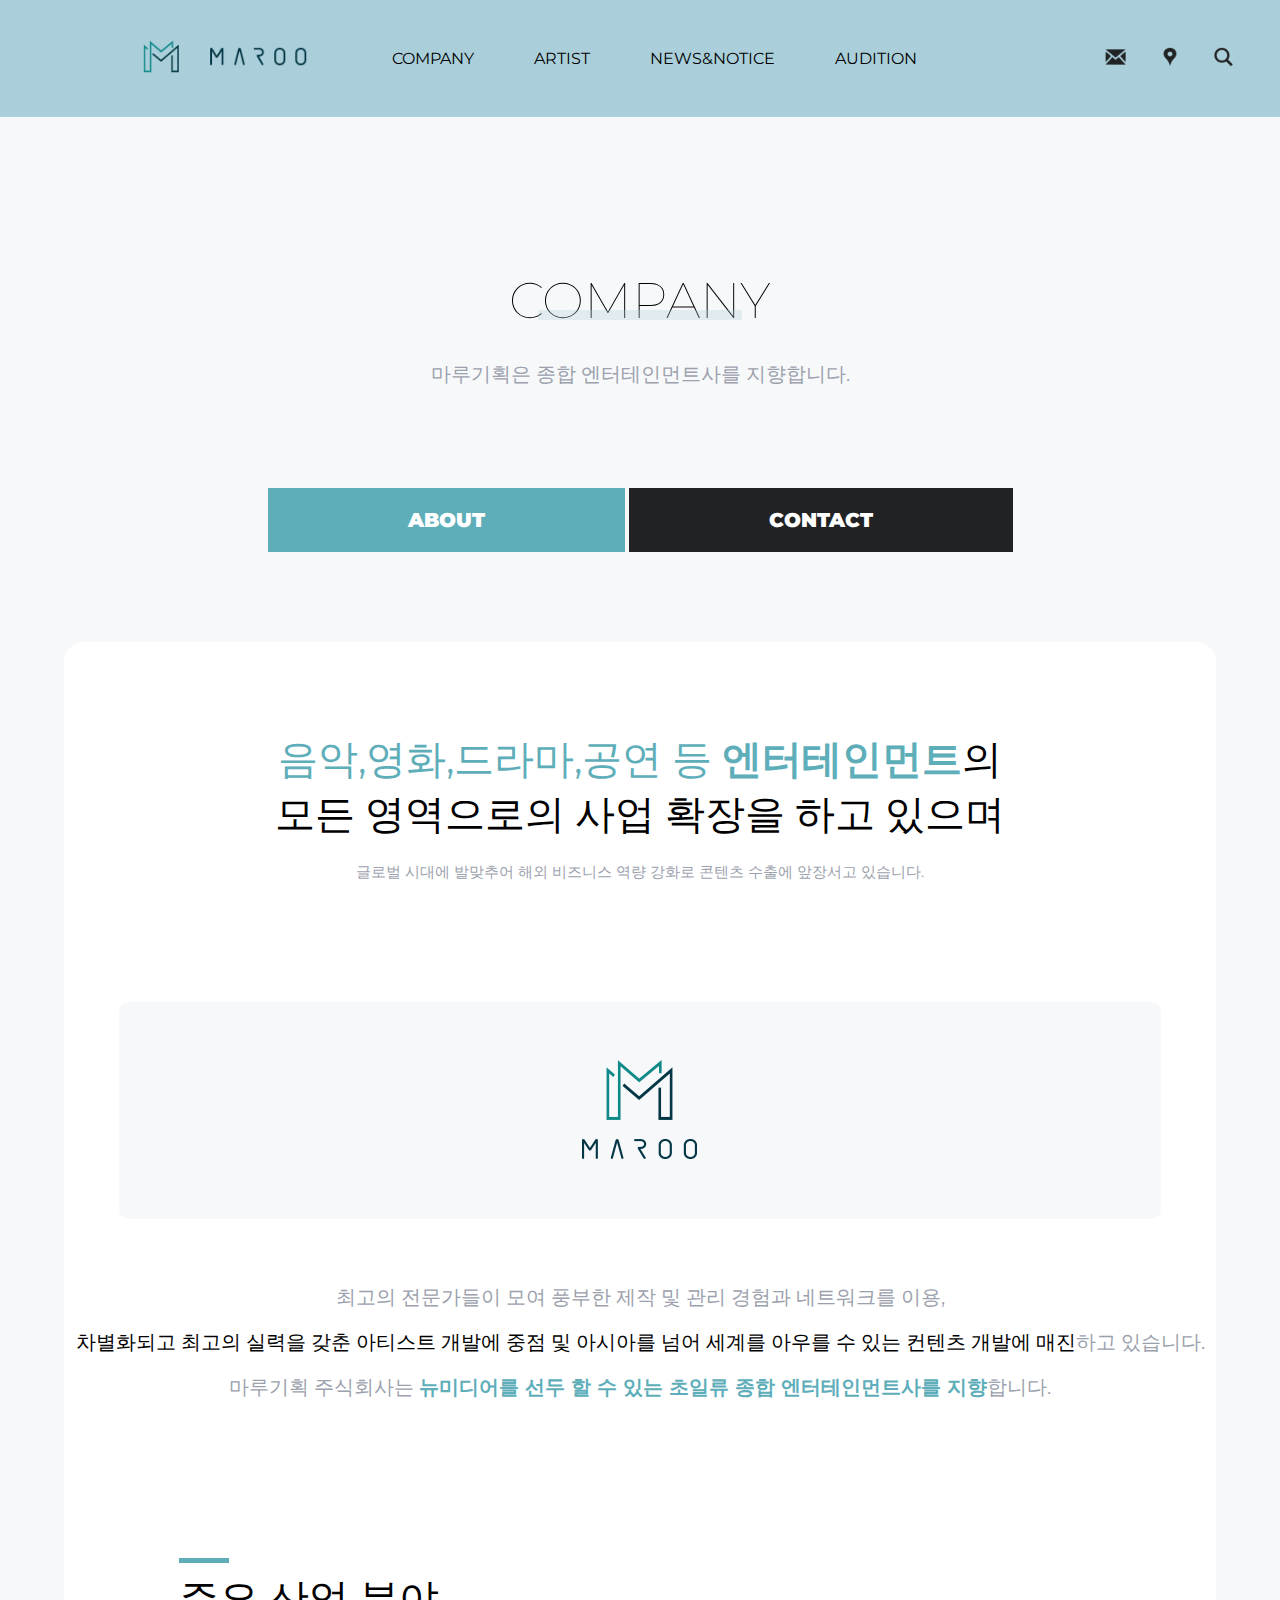
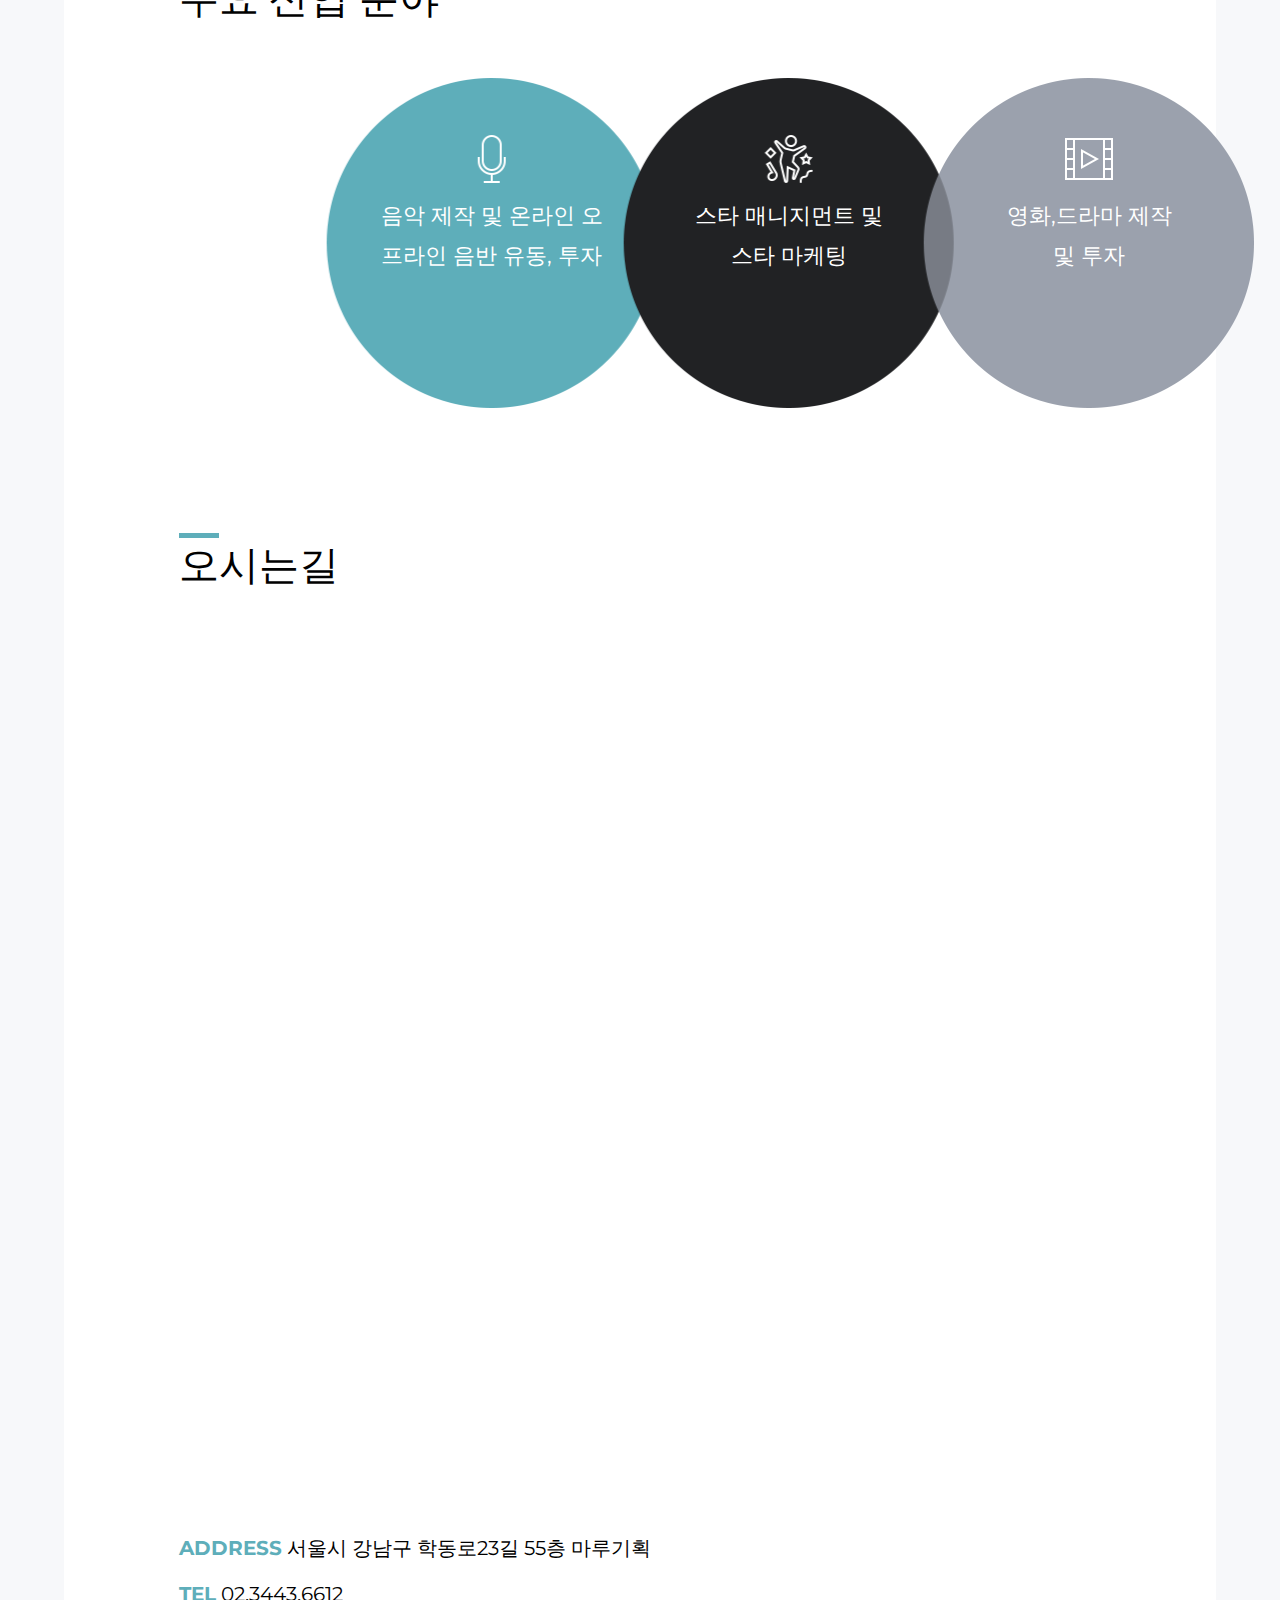
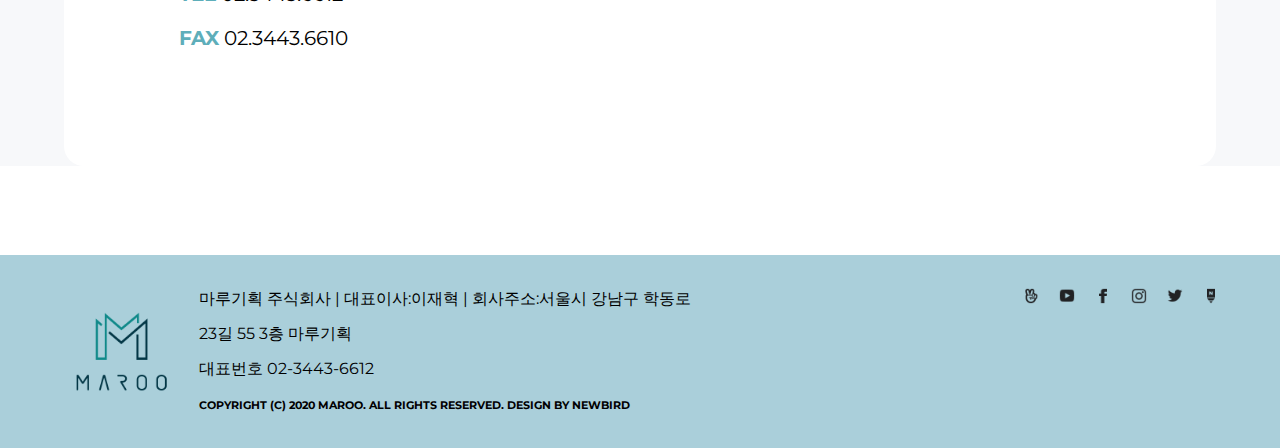
==== board.html @ 7ae2873c "08-17" ====
<!DOCTYPE html>
<html lang="en">
<head>
    <meta charset="UTF-8">
    <meta http-equiv="X-UA-Compatible" content="IE=edge">
    <meta name="viewport" content="width=device-width, initial-scale=1.0">
    <title>마루기획사</title>
    <link href="./maru.css" rel="stylesheet">
    <link href="./slick-default/slick.css" rel="stylesheet">
    <link href="https://fonts.googleapis.com/css2?family=Montserrat:wght@400;500;700;900&display=swap" rel="stylesheet">

    <script src="https://code.jquery.com/jquery-2.2.0.min.js" type="text/javascript"></script>
    <script src="./js/slick.min.js"></script>
    <script src="./common.js"></script>
</head>
<body>

     <!-- 마루기획 상단바 시작-->
     <header>
        <div class="head">
            <a href="index.html"><img src="./photo/h_logo.png"></a>
        </div>

        <div class="menu">
            <ul>
                <li>
                    <a href="board.html">COMPANY</a>
                </li>

                <li>
                    <a href="#">ARTIST</a>
                </li>

                <li><a href="#">NEWS&NOTICE</a></li>

                <li><a href="#">AUDITION</a></li>
            </ul>
        </div>

        <div class="menu-b">
            <ul>
                <li> <a href="#"><img src="./photo/email_icon.png"></a></li>
                <li> <a href="#"><img src="./photo/location_icon.png"></a></li>
                <li> <a href="#"><img src="./photo/magnifying_icon.png"></a></li>
            </ul>
        </div>

    </header>


    <main>
    <div class="secondpage">
        <div class="company">
            <h2>COMPANY</h2>
            <p>마루기획은 종합 엔터테인먼트사를 지향합니다.</p>
            <button class="active" href="#">ABOUT</button>
            <button  href="#">CONTACT</button>
        </div>
        


        <div class=secondpage-2>    
        <!-- * 버튼 누르면 ABOUT 혹은 CONTACT에 관한 페이지 나오기 -->
            <div class="about">
                <!-- about -->
                <div class="company2">
                    <p class="blue">음악,영화,드라마,공연 등 <b>엔터테인먼트</b><span>의</span></p>
                    <p>모든 영역으로의 사업 확장을 하고 있으며</p>
                    <p class="grey">글로벌 시대에 발맞추어 해외 비즈니스 역량 강화로 콘텐츠 수출에 앞장서고 있습니다.</p>
                </div>

                <div class="company3">
                    <img src="./photo/f_logo.png">
                    <p class="wide_lh">
                        최고의 전문가들이 모여 풍부한 제작 및 관리 경험과 네트워크를 이용,<br>
                        <span class="color_black">차별화되고 최고의 실력을 갖춘 아티스트 개발에 중점 및 아시아를 넘어 세계를 아우를 수 있는 컨텐츠 개발에 매진</span>하고 있습니다. <br>
                        마루기획 주식회사는 <b class="color_mint">뉴미디어를 선두 할 수 있는 초일류 종합 엔터테인먼트사를 지향</b>합니다.
                    </p>
                    <!-- <p>최고의 전문가들이 모여 풍부한 제작 및 관리 경험과 네트워크를 이용,</p>
                    <p class="write">차별화되고 최고의 실력을 갖춘 아티스트 개발에 중점 및 아시아를 넘어 세계를 아우를 수 있는 컨텐츠 개발에 매진</p><p>하고있습니다.</p>
                    <p>마루기획 주식회사는</p><span>뉴미디어를 선두 할 수 있는 초일류 종합 엔터테인먼트사를 지향</span><p>합니다.</p> -->
                </div>

                <div class="company4">
                    <h2>주요 산업 분야</h2>  
                    
                    <!-- <img src="./photo/about_icon_bg01.png">
                    <img src="./photo/about_icon_bg02.png">
                    <img src="./photo/about_icon_bg03.png"> -->

                </div>

                <div class="company4-1">
                    <div class="a">
                        <img src="photo/about_icon01.png">
                        <p>음악 제작 및 온라인 오프라인 음반 유동, 투자</p>
                    </div>
                    <div class="b">
                        <img src="photo/about_icon02.png">
                        <p>스타 매니지먼트 및 스타 마케팅</p>
                    </div>
                    <div class="c">
                        <img src="photo/about_icon03.png">
                        <p>영화,드라마 제작 및 투자</p>
                    </div>
                </div>
            </div>



            
            <!-- contact -->
            <div class="about">    
             

            <div class="contact">
                <h2>
                    오시는길
                </h2>
                
                <div class="map">
                        <iframe src="https://www.google.com/maps/embed?pb=!1m18!1m12!1m3!1d3164.632354539064!2d127.02406195131768!3d37.51658837970815!2m3!1f0!2f0!3f0!3m2!1i1024!2i768!4f13.1!3m3!1m2!1s0x357ca40bd2090089%3A0xccd003a9afa99808!2z66eI66Oo6riw7ZqNKOyjvCk!5e0!3m2!1sko!2skr!4v1629159572804!5m2!1sko!2skr" width="1200" height="900" style="border:0;" allowfullscreen="" loading="lazy"></iframe>
                        </div>

                <P>
                    <b>ADDRESS</b>
                    <span>서울시 강남구 학동로23길 55층 마루기획</span>
                </P>

                <P>
                    <b>TEL</b>
                    <span>02.3443.6612</span>
                </P>

                <P>
                    <b>FAX</b>
                    <span>02.3443.6610</span>
                </P>


            </div>
        </div>

        </div>
    </div>

    </main>




    <script>
        const elBtn = document.querySelectorAll('.company button');
        const elCon = document.querySelectorAll('.secondpage-2 > .about')
        let num=0;

        for(let i=0;i<elBtn.length;i++){
            elBtn[i].addEventListener('click',function(){
                for(let j=0;j<2;j++){
                    elBtn[j].classList.remove('active');
                    elCon[j].classList.remove('.contact');
                }
                elBtn[i].classList.add('active');
                elCon[i].classList.add('.contact');
            });
        }
        

    </script>


    


    


       <!-- 마루기획 하단시작 -->
    <footer>
        <fieldset>
            <div class="bottom-logo"><img src="./photo/f_logo.png"></div>

            <ul>
                <li><div class="middle-top">마루기획 주식회사 | 대표이사:이재혁 | 회사주소:서울시 강남구 학동로 23길 55 3층 마루기획</div></li>
                <li><div class="middle-middle">대표번호 02-3443-6612</div></li>

                <li><div class="middle-bottom"><b>COPYRIGHT (C) 2020 MAROO. ALL RIGHTS RESERVED. DESIGN BY NEWBIRD</b></div></li>
            </ul>

            <div class="bottom-right">
                <ul>
                    <li><a href="#"><img src="photo/sns_naverpost.png"></a></li>
                    <li><a href="#"><img src="photo/sns_twitter.png"></a></li>
                    <li><a href="#"><img src="photo/sns_insta.png"></a></li>
                    <li><a href="#"><img src="photo/sns_facebook.png"></a></li>
                    <li><a href="#"><img src="photo/sns_youtube.png"></a></li>
                    <li><a href="#"><img src="photo/sns_vlive.png"></a></li>
                </ul>
            </div>
        
        </fieldset>    
    </footer>
    <!-- 마루기획 하단끝 -->
    
</body>
</html>
---- maru.css ----
* {
  margin: 0;
  padding: 0;
  -webkit-box-sizing: border-box;
          box-sizing: border-box;
  font-family: 'Montserrat', sans-serif;
}

header {
  display: -webkit-box;
  display: -ms-flexbox;
  display: flex;
  -webkit-box-pack: justify;
      -ms-flex-pack: justify;
          justify-content: space-between;
  -webkit-box-align: center;
      -ms-flex-align: center;
          align-items: center;
  margin: 0 auto;
  width: 100%;
  height: 13vh;
  background: #aacfda;
  z-index: 990;
  left: 0%;
  top: 0;
  position: fixed;
}

.head {
  z-index: 1000;
  background: transparent;
  -webkit-transition: 0.3s;
  transition: 0.3s;
  margin-left: 2%;
}

.head a img {
  height: 35px;
  padding: 0;
  margin: 0 70%;
}

.menu ul li {
  list-style-type: none;
  -ms-flex-negative: 0;
      flex-shrink: 0;
  display: -webkit-box;
  display: -ms-flexbox;
  display: flex;
  margin: 30px;
  word-spacing: 120px;
  -webkit-box-pack: center;
      -ms-flex-pack: center;
          justify-content: center;
  float: left;
  position: relative;
}

.menu ul li a {
  text-decoration: none;
  color: black;
}

.menu ul li a::after {
  content: "";
  display: block;
  width: 0%;
  height: 6px;
  background: rgba(94, 174, 186, 0.5);
  position: absolute;
  bottom: 0px;
  left: 0px;
  -webkit-transition: 0.5s;
  transition: 0.5s;
  z-index: 0;
}

.menu ul li a:hover::after {
  width: 100%;
}

.menu-b ul li {
  list-style-type: none;
  padding: 15px;
  float: left;
}

.menu-b ul li img {
  height: 20px;
  margin: 0 -120%;
}

.main .main-title {
  text-align: center;
}

.main .main-title p {
  margin: 0 0 5px;
  font-size: 16px;
  margin-bottom: 5px;
}

.main .main-title b, .main .main-title span {
  font-size: 30px;
}

.main .slider {
  display: -webkit-box;
  display: -ms-flexbox;
  display: flex;
  position: relative;
}

.main .slider div {
  height: 100%;
  margin: 0 auto;
  position: relative;
}

.main .slider div img {
  height: 100%;
}

.s_btn_prev {
  position: absolute;
  font-size: 26px;
}

.s_btn_prev img {
  cursor: pointer;
}

.s_btn_next {
  position: absolute;
}

.s_btn_next img {
  cursor: pointer;
}

.main2 {
  padding: 110px 0 110px;
  text-align: center;
  background: url(./photo/main_bg.png) no-repeat left top;
  background-size: cover;
}

.main2 .blue {
  color: #5eaeba;
  font-size: 40px;
  -webkit-animation: fade 0.5s both;
          animation: fade 0.5s both;
}

.main2 .blue b {
  -webkit-animation: fade 0.5s both;
          animation: fade 0.5s both;
}

.main2 .blue span {
  color: black;
  -webkit-animation: fade 0.5s both;
          animation: fade 0.5s both;
}

.main2 p {
  font-size: 40px;
  -webkit-animation: fade 1s 0.5s both;
          animation: fade 1s 0.5s both;
}

.main2 .grey {
  font-size: 15px;
  color: #9ba1ad;
  margin: 20px 0 30px;
  -webkit-animation: fade 1.5 1s both;
          animation: fade 1.5 1s both;
}

.main2 button {
  background: black;
  color: white;
  padding: 10px 20px;
  cursor: pointer;
  opacity: 0;
  -webkit-animation: fade 1.8s 1.5s both;
          animation: fade 1.8s 1.5s both;
}

@-webkit-keyframes fade {
  0% {
    opacity: 0;
    -webkit-transform: translateY(50px);
            transform: translateY(50px);
  }
  100% {
    opacity: 1;
    -webkit-transform: translateY(0);
            transform: translateY(0);
  }
}

@keyframes fade {
  0% {
    opacity: 0;
    -webkit-transform: translateY(50px);
            transform: translateY(50px);
  }
  100% {
    opacity: 1;
    -webkit-transform: translateY(0);
            transform: translateY(0);
  }
}

.main3 {
  display: -webkit-box;
  display: -ms-flexbox;
  display: flex;
}

.main3 .slider1 {
  width: 100%;
}

.main3 .slider1 a span {
  position: absolute;
  font-size: 20px;
  top: 42%;
  color: white;
  margin: 0 20px;
  z-index: 2;
}

.main3 .slider1 a button {
  position: absolute;
  top: 50%;
  padding: 5px;
  margin: 0 20px;
  z-index: 2;
  border: none;
  border-radius: 3px;
}

.main3 .slider1 a img {
  width: 100%;
  opacity: 80%;
}

.main4 {
  display: -webkit-box;
  display: -ms-flexbox;
  display: flex;
  width: 100%;
}

.main4 .left {
  position: relative;
  padding: 80px 40px;
  background: #e5ecee8f;
  width: 100%;
}

.main4 p {
  text-align: left;
  font-size: 35px;
  margin: 0 0 30px;
  padding: 20px 70px 0;
  color: black;
}

.main4 p::before {
  content: '';
  display: block;
  width: 40px;
  height: 5px;
  background: #5eaeba;
}

.main4 span {
  color: #9ba1ad;
  font-size: 16px;
  padding: 20px 70px 0;
}

.right {
  width: 100%;
  padding: 80px 40px;
}

.right ul {
  display: block;
}

.right ul li {
  list-style: none;
  padding: 10px;
  width: 100%;
  position: relative;
  float: left;
}

.right ul li a {
  text-decoration: none;
  font-size: 20px;
  color: black;
  padding: 0 40px;
}

.right ul li a:hover {
  color: #5eaeba;
  text-decoration: underline;
}

.right ul li span {
  color: #9ba1ad;
  font-size: 16px;
}

fieldset {
  width: 100%;
  padding: 2% 5vh;
  border: none;
  background: #aacfda;
  display: -webkit-box;
  display: -ms-flexbox;
  display: flex;
  width: 100%;
  position: relative;
}

fieldset .bottom-logo {
  height: 80px;
  margin: auto 30px;
  display: -webkit-box;
  display: -ms-flexbox;
  display: flex;
}

fieldset ul {
  list-style: none;
  line-height: 35px;
  width: 100%;
}

fieldset ul li .middle-bottom b {
  font-size: 11px;
  margin: 15px 0 0;
}

fieldset .bottom-right {
  padding: 0 3%;
  width: 100%;
}

fieldset .bottom-right ul {
  margin-left: 20px;
}

fieldset .bottom-right ul li {
  float: right;
}

fieldset .bottom-right ul li a img {
  height: 16px;
  margin-left: 20px;
  -webkit-box-align: right;
      -ms-flex-align: right;
          align-items: right;
}

.secondpage {
  position: relative;
  background: #f7f8fa;
}

.company {
  background: #f7f8fa;
  position: relative;
  padding-top: 30vh;
  text-align: center;
}

.company h2 {
  position: relative;
  font-weight: 100;
  font-size: 50px;
  font-family: 'Montserrat', sans-serif;
}

.company h2::after {
  content: "";
  display: block;
  position: absolute;
  width: 16%;
  height: 10px;
  bottom: 1px;
  top: 40px;
  left: 42%;
  z-index: 0;
  background-color: rgba(171, 208, 217, 0.3);
}

.company p {
  text-align: center;
  color: #9ba1ad;
  margin-top: 30px;
  font-size: 20px;
}

.company button {
  font-size: 20px;
  font-weight: 900;
  padding: 20px 140px;
  color: white;
  border: none;
  background-color: #212224;
  margin-top: 100px;
  cursor: pointer;
}

.company button.active {
  background: #5eaeba;
}

.secondpage-2 {
  background: white;
  margin: 7% 5%;
  border-radius: 20px;
}

.company2 {
  padding-top: 10vh;
  text-align: center;
  background: url(./img/newbird/main_bg.png) no-repeat left top;
  background-size: cover;
}

.company2 .blue {
  color: #5eaeba;
  font-size: 40px;
}

.company2 .blue span {
  color: black;
}

.company2 p {
  font-size: 40px;
}

.company2 .grey {
  font-size: 15px;
  color: #9ba1ad;
  margin: 20px 0 30px;
}

.company3 {
  margin: 0 auto;
  width: 100%;
  padding-top: 10vh;
  line-height: 45px;
  text-align: center;
  font-size: 20px;
}

.company3 img {
  padding: 5% 40%;
  border-radius: 10px;
  background: #f7f8fa;
}

.company3 p {
  padding-top: 40px;
  color: #9ba1ad;
}

.company3 .color_black {
  color: black;
}

.company3 .color_mint {
  color: #5eaeba;
  font-weight: bolder;
}

.company4 {
  padding-top: 5%;
  padding-left: 10%;
}

.company4 h2 {
  padding-bottom: 5%;
  padding-top: 10%;
  font-size: 40px;
  font-weight: lighter;
}

.company4 h2::before {
  content: '';
  display: block;
  width: 50px;
  height: 5px;
  background: #5eaeba;
  position: absolute;
  margin: -13px 0px;
}

.company4 img {
  padding-left: 10%;
  margin-right: -186px;
}

.company4-1 {
  text-align: center;
  padding-bottom: 10px;
  display: -webkit-box;
  display: -ms-flexbox;
  display: flex;
  padding-left: 200px;
  width: 100%;
  margin: 0 auto;
}

.company4-1 .a {
  background: url("./photo/about_icon_bg01.png") no-repeat left top;
  padding: 0;
  width: 330px;
  height: 330px;
  -ms-flex-negative: 0;
      flex-shrink: 0;
  -webkit-transform: translateX(19%);
          transform: translateX(19%);
  padding: 6% 50px;
  line-height: 40px;
  font-size: 22px;
}

.company4-1 .a p {
  position: relative;
  color: white;
}

.company4-1 .b {
  background: url("./photo/about_icon_bg02.png") no-repeat;
  padding: 0;
  width: 330px;
  height: 330px;
  -ms-flex-negative: 0;
      flex-shrink: 0;
  -webkit-transform: translateX(9%);
          transform: translateX(9%);
  padding: 6% 60px;
  line-height: 40px;
  font-size: 22px;
}

.company4-1 .b p {
  position: relative;
  color: white;
}

.company4-1 .c {
  background: url("./photo/about_icon_bg03.png") no-repeat;
  padding: 0%;
  width: 330px;
  height: 330px;
  -ms-flex-negative: 0;
      flex-shrink: 0;
  padding: 6% 70px;
  line-height: 40px;
  font-size: 22px;
}

.company4-1 .c p {
  position: relative;
  color: white;
}

.contact {
  padding: 10%;
}

.contact h2 {
  font-size: 40px;
  font-weight: lighter;
  padding-bottom: 2%;
}

.contact p {
  margin: 20px 0 0;
  font-size: 20px;
}

.contact p b {
  color: #5eaeba;
}

.contact::before {
  content: '';
  display: block;
  width: 40px;
  height: 5px;
  background: #5eaeba;
  left: 70px;
}

.thirdpage {
  position: relative;
  background: #f7f8fa;
}

.company {
  background: #f7f8fa;
  position: relative;
  padding-top: 30vh;
  text-align: center;
}

.company h2 {
  position: relative;
  font-weight: 100;
  font-size: 50px;
  font-family: 'Montserrat', sans-serif;
}

.company h2::after {
  content: "";
  display: block;
  position: absolute;
  width: 16%;
  height: 10px;
  bottom: 1px;
  top: 40px;
  left: 42%;
  z-index: 0;
  background-color: rgba(171, 208, 217, 0.3);
}

.audition {
  background: white;
  margin: 7% 5%;
  border-radius: 20px;
}

.attend {
  padding: 7% 20% 5% 10%;
}

.attend h2 {
  font-size: 40px;
  padding-bottom: 20px;
}

.attend h2::before {
  content: '';
  display: block;
  width: 40px;
  height: 5px;
  background: #5eaeba;
  top: 520px;
  left: 70px;
}

.attend a {
  color: #9ba1ad;
  font-size: 20px;
  padding-bottom: 10%;
}

.attend span {
  color: black;
  padding-bottom: 10%;
}

.step {
  text-align: center;
  padding-bottom: 60px;
  display: -webkit-box;
  display: -ms-flexbox;
  display: flex;
  padding-left: 20%;
  width: 100%;
  position: relative;
  color: white;
}

.step .first {
  background: url("./photo/about_icon_bg01.png") no-repeat left top;
  padding: 0;
  width: 330px;
  height: 330px;
  -ms-flex-negative: 0;
      flex-shrink: 0;
  -webkit-transform: translateX(18%);
          transform: translateX(18%);
  padding: 8% 50px;
  line-height: 40px;
  font-size: 22px;
  z-index: 2;
}

.step .first h4 {
  font-size: 30px;
}

.step .first span {
  position: relative;
  color: white;
}

.step .second {
  background: url("./photo/about_icon_bg02.png") no-repeat;
  padding: 0;
  width: 330px;
  height: 330px;
  -ms-flex-negative: 0;
      flex-shrink: 0;
  -webkit-transform: translateX(9%);
          transform: translateX(9%);
  padding: 8% 60px;
  line-height: 40px;
  font-size: 22px;
}

.step .second h4 {
  font-size: 30px;
}

.step .second span {
  position: relative;
  color: white;
}

.step .third {
  background: url("./photo/about_icon_bg03.png") no-repeat;
  padding: 0;
  width: 330px;
  height: 330px;
  -ms-flex-negative: 0;
      flex-shrink: 0;
  padding: 8% 60px;
  line-height: 40px;
  font-size: 22px;
}

.step .third h4 {
  font-size: 30px;
}

.step .third span {
  position: relative;
  color: white;
}

.fourth {
  padding-left: 5%;
}

.fourth a {
  font-size: 20px;
  color: #9ba1ad;
}

.email {
  padding: 5%;
}

.email h2 {
  font-size: 40px;
}

.email p {
  list-style: none;
  text-align: center;
}

.email ul li {
  list-style-type: none;
  padding: 10px 30px;
  text-align: center;
}

.email ul li input {
  padding: 10px 30px;
}

.email ul li .blackbtn {
  background: black;
  color: white;
  padding: 10px 30px;
}

.email ul li .mintbtn {
  background: #5eaeba;
  color: white;
  padding: 10px 30px;
}

.check {
  padding: 0 5%;
}

.check h2 {
  font-size: 40px;
}

.check .lable {
  left: 10%;
}

.privacy_text {
  margin: 3% 10%;
  height: 250px;
  padding: 10px 20px;
  overflow-y: auto;
  border-radius: 10px;
  border: 1px solid #e7eaee;
  color: #9ba1ad;
  font-size: 16px;
  line-height: 30px;
}

.checkboxbtn {
  margin-bottom: 5%;
  position: relative;
  padding: 10px 50px;
  background: black;
  color: white;
  top: 10vh;
  left: 20%;
  display: inline-block;
  width: 260px;
  height: 60px;
  font-size: 18px;
}
/*# sourceMappingURL=maru.css.map */
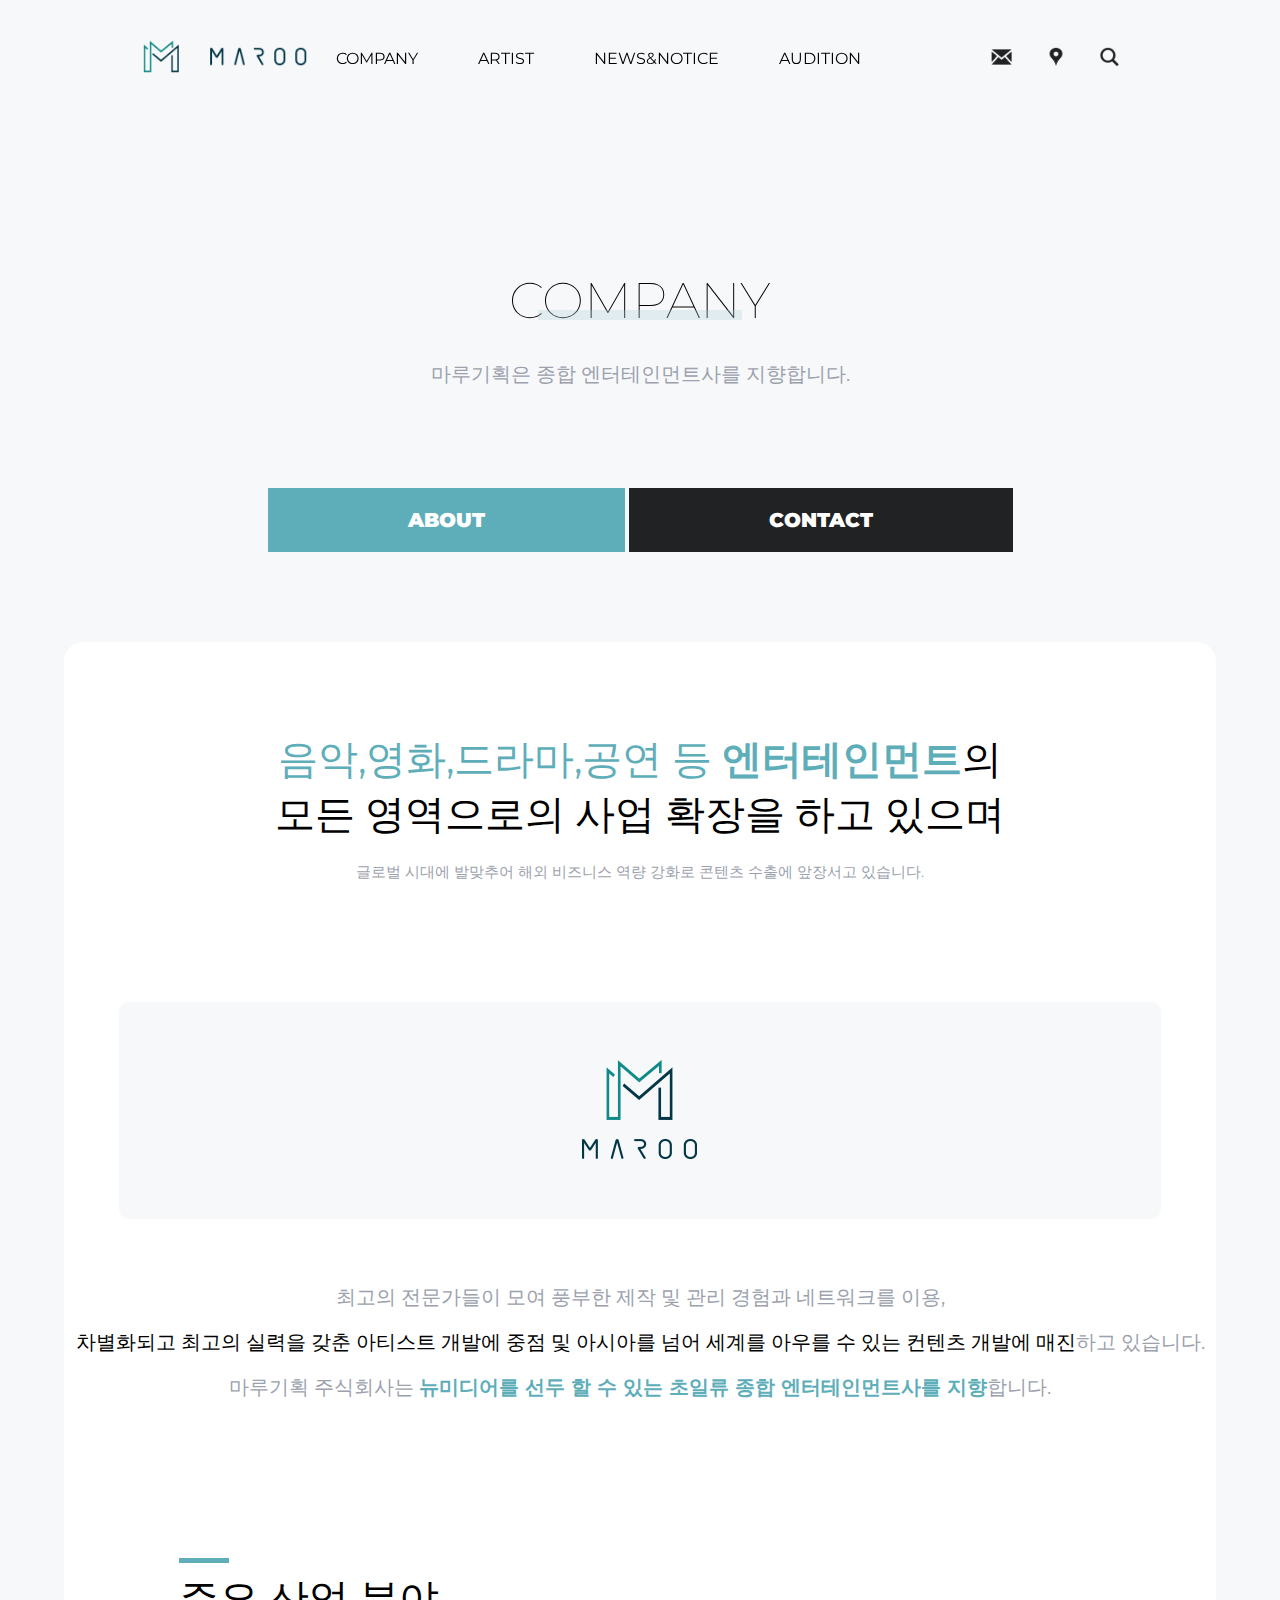
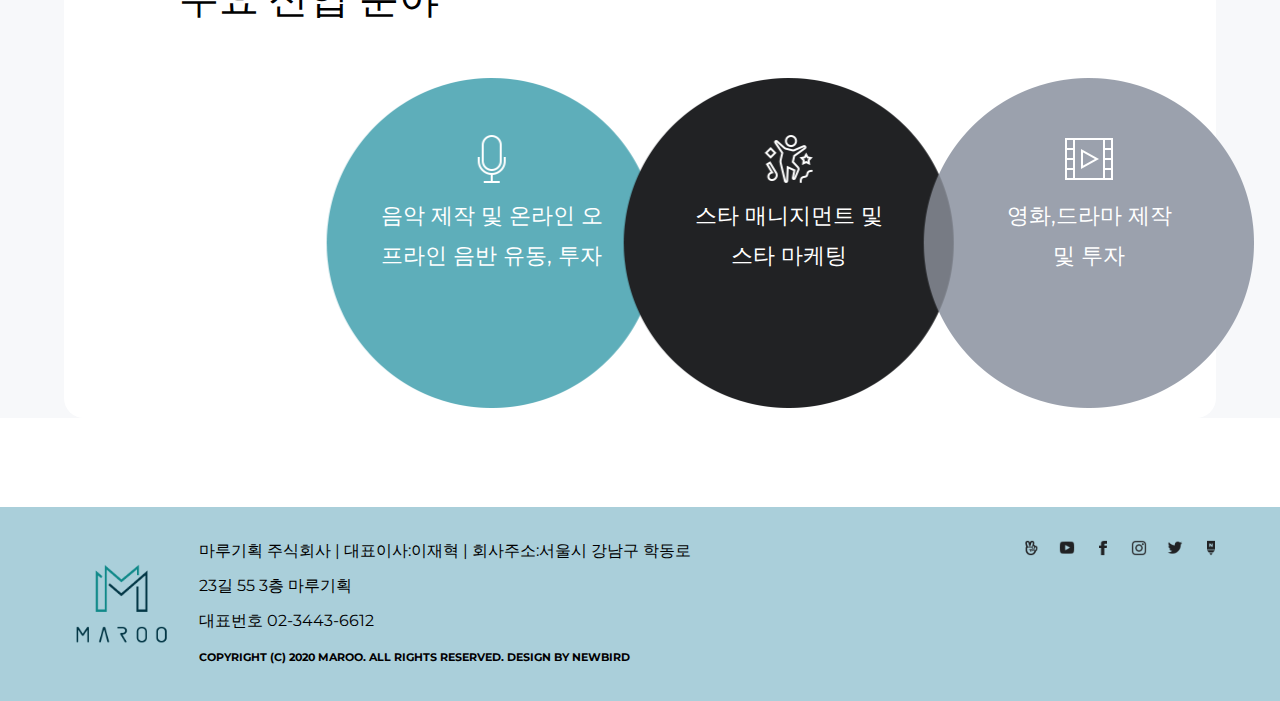
==== commit 17a3c5e7: "08-17" ====
--- a/board.html
+++ b/board.html
@@ -44,7 +44,23 @@
                 <li> <a href="#"><img src="./photo/magnifying_icon.png"></a></li>
             </ul>
         </div>
-
+<!-- 
+        <script>
+            $(document).ready(function(){
+                var nav =$('header');
+                var navoffset = $('header').offset();
+
+            $(window).scroll(function(){
+                if($(this).scrollTop() >= navoffset.top){
+                    nav.css({'position':'fixed','top':0})
+                    nav.css({'background-color':'#aacfda','top':0})
+                }else{
+                    nav.css({'position':'absolute','top':76, })
+                }
+               
+            });
+            });
+        </script> -->
     </header>
 
 
@@ -61,7 +77,7 @@
 
         <div class=secondpage-2>    
         <!-- * 버튼 누르면 ABOUT 혹은 CONTACT에 관한 페이지 나오기 -->
-            <div class="about">
+            <div class="about on">
                 <!-- about -->
                 <div class="company2">
                     <p class="blue">음악,영화,드라마,공연 등 <b>엔터테인먼트</b><span>의</span></p>
@@ -106,13 +122,8 @@
                 </div>
             </div>
 
-
-
-            
-            <!-- contact -->
-            <div class="about">    
-             
-
+        <!-- contact -->
+        <div class="about">  
             <div class="contact">
                 <h2>
                     오시는길
@@ -158,14 +169,28 @@
             elBtn[i].addEventListener('click',function(){
                 for(let j=0;j<2;j++){
                     elBtn[j].classList.remove('active');
-                    elCon[j].classList.remove('.contact');
+                    elCon[j].classList.remove('on');
                 }
                 elBtn[i].classList.add('active');
-                elCon[i].classList.add('.contact');
+                elCon[i].classList.add('on');
             });
         }
         
-
+  
+            $(document).ready(function(){
+                var nav =$('header');
+                var navoffset = $('header').offset();
+
+            $(window).scroll(function(){
+                if($(this).scrollTop() > 100){
+                    nav.addClass('on')
+                }else{
+
+                    nav.removeClass('on')
+                }
+               
+            });
+            });
     </script>
 
 
--- a/maru.css
+++ b/maru.css
@@ -19,11 +19,31 @@
   margin: 0 auto;
   width: 100%;
   height: 13vh;
-  background: #aacfda;
   z-index: 990;
   left: 0%;
   top: 0;
   position: fixed;
+  background: rgba(94, 174, 186, 0);
+  -webkit-transition: 0.5s;
+  transition: 0.5s;
+}
+
+@media only screen and (max-width: 1300px) {
+  header {
+    min-width: 320px;
+  }
+}
+
+header::after {
+  display: block;
+  visibility: hidden;
+  clear: both;
+  content: "";
+}
+
+header.on {
+  z-index: 1000;
+  background: #aacfd8;
 }
 
 .head {
@@ -148,41 +168,58 @@
 .main2 .blue {
   color: #5eaeba;
   font-size: 40px;
-  -webkit-animation: fade 0.5s both;
-          animation: fade 0.5s both;
-}
-
-.main2 .blue b {
-  -webkit-animation: fade 0.5s both;
-          animation: fade 0.5s both;
 }
 
 .main2 .blue span {
   color: black;
-  -webkit-animation: fade 0.5s both;
-          animation: fade 0.5s both;
 }
 
 .main2 p {
   font-size: 40px;
-  -webkit-animation: fade 1s 0.5s both;
-          animation: fade 1s 0.5s both;
 }
 
 .main2 .grey {
   font-size: 15px;
   color: #9ba1ad;
   margin: 20px 0 30px;
-  -webkit-animation: fade 1.5 1s both;
-          animation: fade 1.5 1s both;
-}
-
-.main2 button {
+}
+
+.main2 a {
   background: black;
   color: white;
   padding: 10px 20px;
   cursor: pointer;
   opacity: 0;
+  text-decoration: none;
+  border-radius: 2px;
+}
+
+.main2.on .blue {
+  -webkit-animation: fade 0.5s both;
+          animation: fade 0.5s both;
+}
+
+.main2.on .blue b {
+  -webkit-animation: fade 0.5s both;
+          animation: fade 0.5s both;
+}
+
+.main2.on .blue span {
+  -webkit-animation: fade 0.5s both;
+          animation: fade 0.5s both;
+}
+
+.main2.on p {
+  -webkit-animation: fade 1s 0.5s both;
+          animation: fade 1s 0.5s both;
+}
+
+.main2.on .grey {
+  -webkit-animation: fade 1.5 1s both;
+          animation: fade 1.5 1s both;
+}
+
+.main2.on a {
   -webkit-animation: fade 1.8s 1.5s both;
           animation: fade 1.8s 1.5s both;
 }
@@ -603,6 +640,14 @@
   height: 5px;
   background: #5eaeba;
   left: 70px;
+}
+
+.about {
+  display: none;
+}
+
+.about.on {
+  display: block;
 }
 
 .thirdpage {
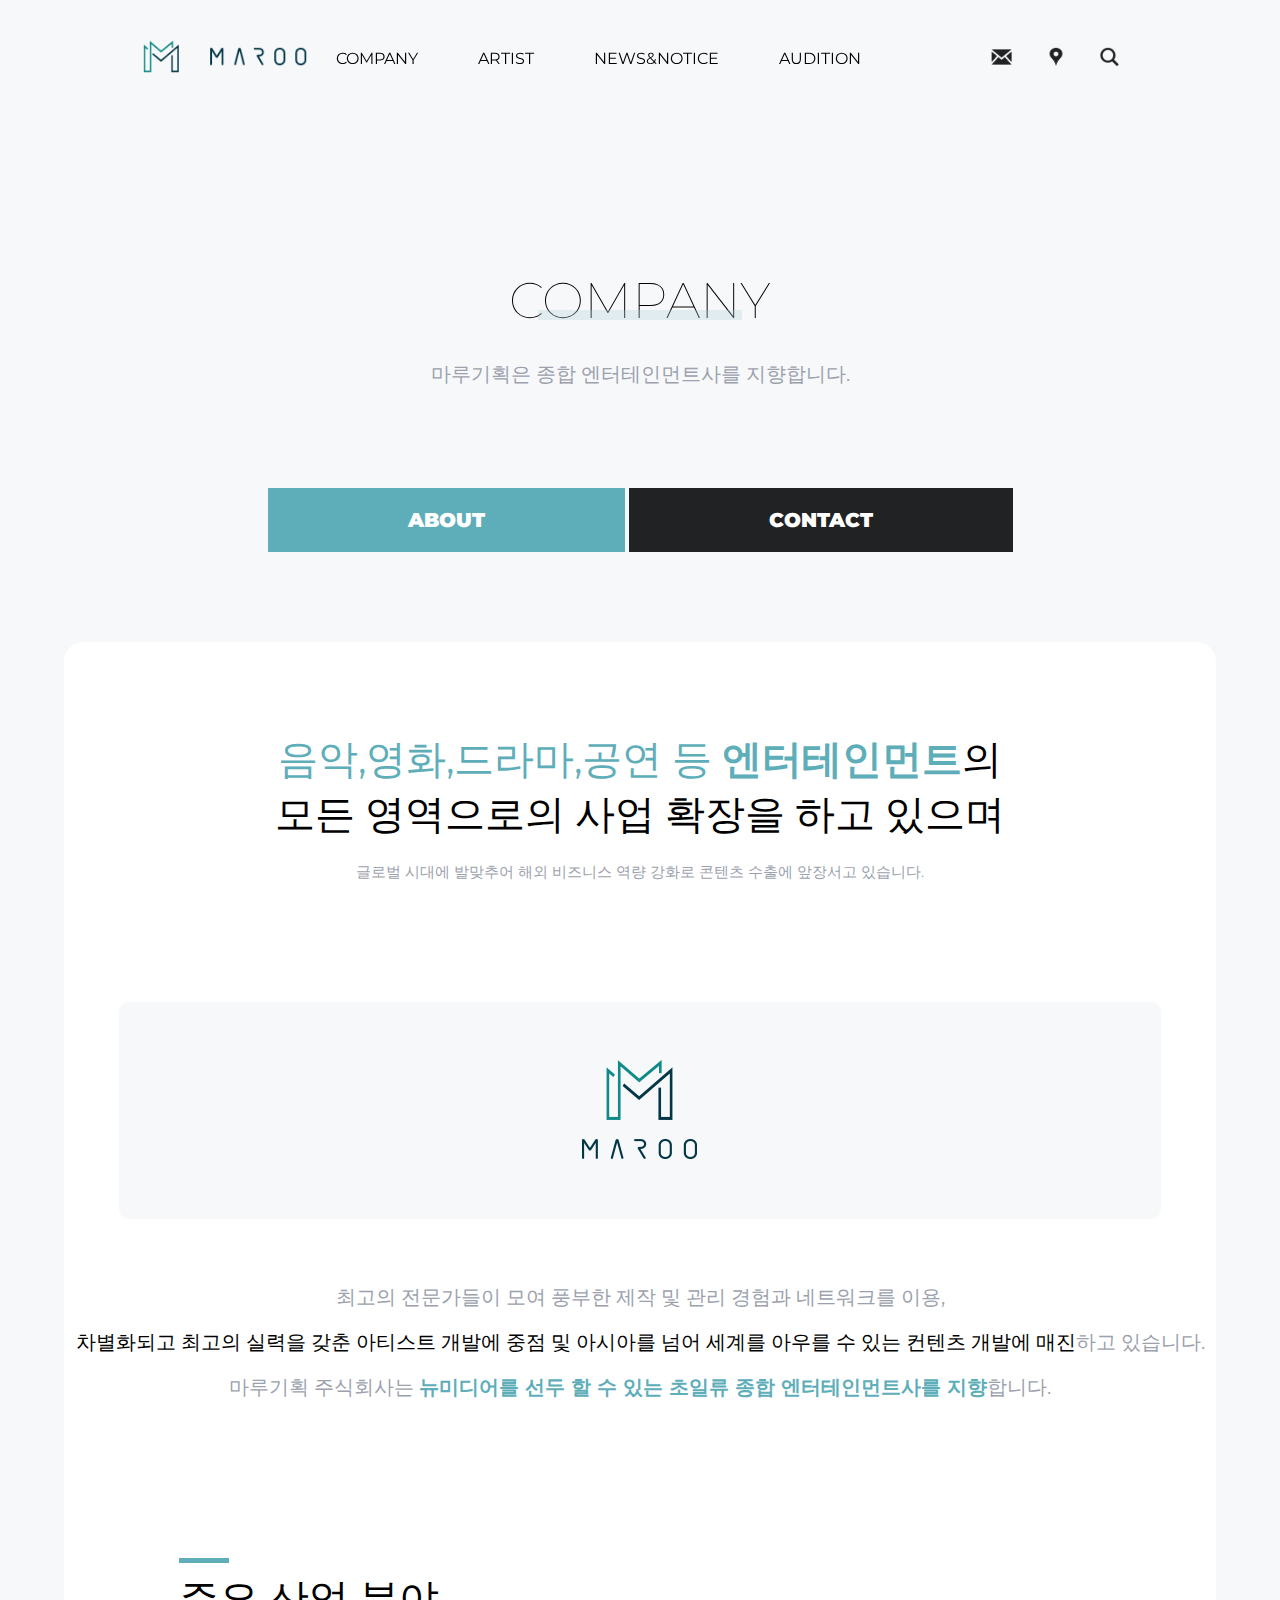
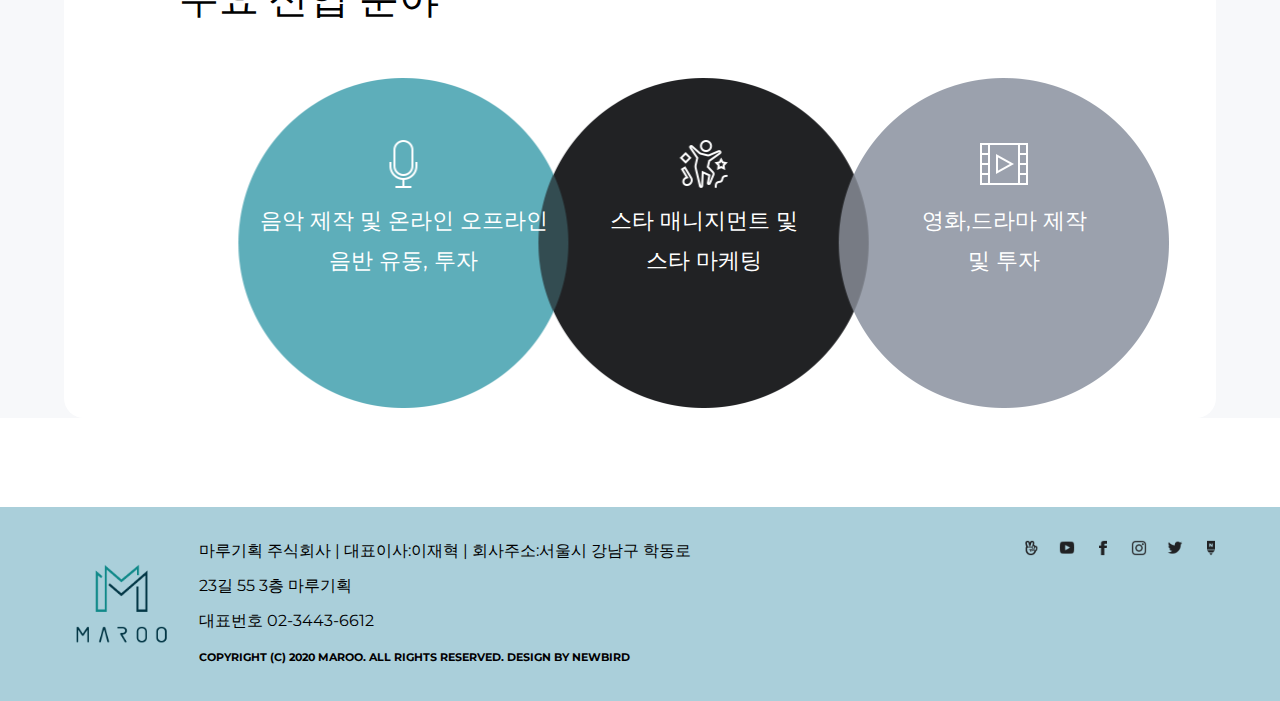
==== commit 2b6af01f: "Update board.html" ====
--- a/board.html
+++ b/board.html
@@ -33,7 +33,7 @@
 
                 <li><a href="#">NEWS&NOTICE</a></li>
 
-                <li><a href="#">AUDITION</a></li>
+                <li><a href="service.html">AUDITION</a></li>
             </ul>
         </div>
 
@@ -130,7 +130,7 @@
                 </h2>
                 
                 <div class="map">
-                        <iframe src="https://www.google.com/maps/embed?pb=!1m18!1m12!1m3!1d3164.632354539064!2d127.02406195131768!3d37.51658837970815!2m3!1f0!2f0!3f0!3m2!1i1024!2i768!4f13.1!3m3!1m2!1s0x357ca40bd2090089%3A0xccd003a9afa99808!2z66eI66Oo6riw7ZqNKOyjvCk!5e0!3m2!1sko!2skr!4v1629159572804!5m2!1sko!2skr" width="1200" height="900" style="border:0;" allowfullscreen="" loading="lazy"></iframe>
+                        <iframe src="https://www.google.com/maps/embed?pb=!1m18!1m12!1m3!1d3164.632354539064!2d127.02406195131768!3d37.51658837970815!2m3!1f0!2f0!3f0!3m2!1i1024!2i768!4f13.1!3m3!1m2!1s0x357ca40bd2090089%3A0xccd003a9afa99808!2z66eI66Oo6riw7ZqNKOyjvCk!5e0!3m2!1sko!2skr!4v1629159572804!5m2!1sko!2skr" width="80%" height="600px" style="border:0;" allowfullscreen="" loading="lazy"></iframe>
                         </div>
 
                 <P>
@@ -228,4 +228,4 @@
     <!-- 마루기획 하단끝 -->
     
 </body>
-</html>+</html>
--- a/maru.css
+++ b/maru.css
@@ -28,17 +28,62 @@
   transition: 0.5s;
 }
 
-@media only screen and (max-width: 1300px) {
-  header {
-    min-width: 320px;
-  }
-}
-
 header::after {
   display: block;
   visibility: hidden;
   clear: both;
   content: "";
+}
+
+header .menu-trigger, header .menu-trigger span {
+  display: inline-block;
+  -webkit-transition: all 0.4s;
+  transition: all 0.4s;
+  -webkit-box-sizing: border-box;
+          box-sizing: border-box;
+}
+
+header .menu-trigger {
+  position: relative;
+  width: 30px;
+  height: 30px;
+}
+
+header .menu-trigger span {
+  position: absolute;
+  left: 0;
+  width: 100%;
+  height: 2px;
+  background-color: #fff;
+  border-radius: 4px;
+}
+
+header .menu-trigger span:nth-of-type(1) {
+  top: 0;
+}
+
+header .menu-trigger span:nth-of-type(2) {
+  top: 50%;
+  -webkit-transform: translateY(-50%);
+          transform: translateY(-50%);
+}
+
+header .menu-trigger span:nth-of-type(3) {
+  bottom: 0;
+}
+
+header .menu-trigger.active-2 span:nth-of-type(1) {
+  -webkit-transform: translateY(9px) rotate(-45deg);
+          transform: translateY(9px) rotate(-45deg);
+}
+
+header .menu-trigger.active-2 span:nth-of-type(2) {
+  opacity: 0;
+}
+
+header .menu-trigger.active-2 span:nth-of-type(3) {
+  -webkit-transform: translateY(-19px) rotate(45deg);
+          transform: translateY(-19px) rotate(45deg);
 }
 
 header.on {
@@ -110,8 +155,23 @@
   margin: 0 -120%;
 }
 
+.mo_navi_open {
+  position: relative;
+}
+
+.mo_navi_open span {
+  position: absolute;
+  left: 93%;
+  width: 30px;
+  height: 3px;
+  background-color: #000;
+  border-radius: 4px;
+}
+
 .main .main-title {
+  display: none;
   text-align: center;
+  display: none;
 }
 
 .main .main-title p {
@@ -139,6 +199,10 @@
 
 .main .slider div img {
   height: 100%;
+}
+
+.main .s_title {
+  display: none;
 }
 
 .s_btn_prev {
@@ -549,28 +613,31 @@
 }
 
 .company4-1 {
+  position: relative;
   text-align: center;
   padding-bottom: 10px;
   display: -webkit-box;
   display: -ms-flexbox;
   display: flex;
-  padding-left: 200px;
+  padding-left: 10%;
   width: 100%;
   margin: 0 auto;
 }
 
 .company4-1 .a {
   background: url("./photo/about_icon_bg01.png") no-repeat left top;
-  padding: 0;
+  position: relative;
+  padding: 0%;
   width: 330px;
   height: 330px;
   -ms-flex-negative: 0;
       flex-shrink: 0;
-  -webkit-transform: translateX(19%);
-          transform: translateX(19%);
-  padding: 6% 50px;
+  -webkit-transform: translateX(18%);
+          transform: translateX(18%);
+  padding: 6% 2%;
   line-height: 40px;
   font-size: 22px;
+  z-index: 999;
 }
 
 .company4-1 .a p {
@@ -580,6 +647,7 @@
 
 .company4-1 .b {
   background: url("./photo/about_icon_bg02.png") no-repeat;
+  position: relative;
   padding: 0;
   width: 330px;
   height: 330px;
@@ -590,6 +658,7 @@
   padding: 6% 60px;
   line-height: 40px;
   font-size: 22px;
+  z-index: 998;
 }
 
 .company4-1 .b p {
@@ -599,6 +668,7 @@
 
 .company4-1 .c {
   background: url("./photo/about_icon_bg03.png") no-repeat;
+  position: relative;
   padding: 0%;
   width: 330px;
   height: 330px;
@@ -879,4 +949,608 @@
   height: 60px;
   font-size: 18px;
 }
+
+@media (max-width: 1000px) {
+  .mo_navi_open {
+    display: block;
+  }
+  header {
+    display: -webkit-box;
+    display: -ms-flexbox;
+    display: flex;
+    -webkit-box-pack: justify;
+        -ms-flex-pack: justify;
+            justify-content: space-between;
+    -webkit-box-align: center;
+        -ms-flex-align: center;
+            align-items: center;
+    margin: 0 auto;
+    width: 100%;
+    height: 6vh;
+    z-index: 990;
+    left: 0%;
+    top: 0;
+    position: fixed;
+    background: rgba(94, 174, 186, 0);
+    -webkit-transition: 0.5s;
+    transition: 0.5s;
+  }
+  header::after {
+    display: block;
+    visibility: hidden;
+    clear: both;
+    content: "";
+  }
+  header.on {
+    z-index: 1000;
+    background: #aacfd8;
+  }
+  .head {
+    z-index: 1000;
+    background: transparent;
+    -webkit-transition: 0.3s;
+    transition: 0.3s;
+    margin-left: -7%;
+  }
+  .head a img {
+    height: 25px;
+    padding: 0;
+    margin: 0 70%;
+  }
+  .menu {
+    display: none;
+  }
+  .menu-b {
+    display: none;
+  }
+  .mo_navi_open {
+    display: block;
+  }
+  .main .main-title {
+    position: absolute;
+    text-align: center;
+    z-index: 999;
+    display: block;
+  }
+  .main .main-title p {
+    margin: 100px 35vh 5px;
+    font-size: 16px;
+    margin-bottom: 5px;
+  }
+  .main .main-title b, .main .main-title span {
+    font-size: 30px;
+  }
+  .main .slider {
+    display: -webkit-box;
+    display: -ms-flexbox;
+    display: flex;
+    position: relative;
+  }
+  .main .slider div {
+    height: 100%;
+    margin: 0 auto;
+    position: relative;
+  }
+  .main .slider div img {
+    height: 100%;
+  }
+  .s_btn_prev {
+    position: absolute;
+    font-size: 26px;
+  }
+  .s_btn_prev img {
+    cursor: pointer;
+  }
+  .s_btn_next {
+    position: absolute;
+  }
+  .s_btn_next img {
+    cursor: pointer;
+  }
+  .main2 {
+    padding: 110px 0 110px;
+    text-align: center;
+    background: url(./photo/main_bg.png) no-repeat left top;
+    background-size: cover;
+  }
+  .main2 .blue {
+    color: #5eaeba;
+    font-size: 40px;
+  }
+  .main2 .blue span {
+    color: black;
+  }
+  .main2 p {
+    font-size: 40px;
+  }
+  .main2 .grey {
+    font-size: 15px;
+    color: #9ba1ad;
+    margin: 20px 0 30px;
+  }
+  .main2 a {
+    background: black;
+    color: white;
+    padding: 10px 20px;
+    cursor: pointer;
+    opacity: 0;
+    text-decoration: none;
+    border-radius: 2px;
+  }
+  .main2.on .blue {
+    -webkit-animation: fade 0.5s both;
+            animation: fade 0.5s both;
+  }
+  .main2.on .blue b {
+    -webkit-animation: fade 0.5s both;
+            animation: fade 0.5s both;
+  }
+  .main2.on .blue span {
+    -webkit-animation: fade 0.5s both;
+            animation: fade 0.5s both;
+  }
+  .main2.on p {
+    -webkit-animation: fade 1s 0.5s both;
+            animation: fade 1s 0.5s both;
+  }
+  .main2.on .grey {
+    -webkit-animation: fade 1.5 1s both;
+            animation: fade 1.5 1s both;
+  }
+  .main2.on a {
+    -webkit-animation: fade 1.8s 1.5s both;
+            animation: fade 1.8s 1.5s both;
+  }
+  @-webkit-keyframes fade {
+    0% {
+      opacity: 0;
+      -webkit-transform: translateY(50px);
+              transform: translateY(50px);
+    }
+    100% {
+      opacity: 1;
+      -webkit-transform: translateY(0);
+              transform: translateY(0);
+    }
+  }
+  @keyframes fade {
+    0% {
+      opacity: 0;
+      -webkit-transform: translateY(50px);
+              transform: translateY(50px);
+    }
+    100% {
+      opacity: 1;
+      -webkit-transform: translateY(0);
+              transform: translateY(0);
+    }
+  }
+  .main3 {
+    display: -webkit-box;
+    display: -ms-flexbox;
+    display: flex;
+  }
+  .main3 .slider1 {
+    width: 100%;
+  }
+  .main3 .slider1 a span {
+    position: absolute;
+    font-size: 20px;
+    top: 42%;
+    color: white;
+    margin: 0 20px;
+    z-index: 2;
+  }
+  .main3 .slider1 a button {
+    position: absolute;
+    top: 50%;
+    padding: 5px;
+    margin: 0 20px;
+    z-index: 2;
+    border: none;
+    border-radius: 3px;
+  }
+  .main3 .slider1 a img {
+    width: 100%;
+    opacity: 80%;
+  }
+  .main4 {
+    display: block;
+    position: relative;
+    width: 100%;
+  }
+  .main4 .left {
+    position: relative;
+    padding: 35px 20px;
+    background: #e5ecee8f;
+    width: 100%;
+  }
+  .main4 .left p {
+    text-align: left;
+    font-size: 30px;
+    margin: 0 0 15px;
+    padding: 20px 70px 0;
+    color: black;
+  }
+  .main4 .left span {
+    color: #9ba1ad;
+    font-size: 16px;
+  }
+  .right {
+    width: 100%;
+    padding: 70px 40px 70px;
+  }
+  .right ul {
+    display: block;
+  }
+  .right ul li {
+    list-style: none;
+    padding: 8px;
+    width: 100%;
+    position: relative;
+    float: left;
+    bottom: 3vh;
+  }
+  .right ul li a {
+    text-decoration: none;
+    font-size: 20px;
+    color: black;
+    padding: 0 40px;
+  }
+  .right ul li a:hover {
+    color: #5eaeba;
+    text-decoration: underline;
+  }
+  .right ul li span {
+    color: #9ba1ad;
+    font-size: 15px;
+  }
+  fieldset {
+    width: 100%;
+    padding: 2% 2vh;
+    border: none;
+    background: #aacfda;
+    display: -webkit-box;
+    display: -ms-flexbox;
+    display: flex;
+    width: 100%;
+    position: relative;
+  }
+  fieldset .bottom-logo {
+    height: 60px;
+    margin: auto 10px;
+    display: -webkit-box;
+    display: -ms-flexbox;
+    display: flex;
+  }
+  fieldset ul {
+    display: block;
+    list-style: none;
+    line-height: 35px;
+    width: 100%;
+  }
+  fieldset ul li .middle-bottom b {
+    font-size: 10px;
+    margin: 15px 0 0;
+  }
+  fieldset .bottom-right {
+    display: block;
+    width: 100%;
+  }
+  fieldset .bottom-right ul {
+    margin-left: 20px;
+  }
+  fieldset .bottom-right ul li {
+    float: bottom;
+  }
+  fieldset .bottom-right ul li a img {
+    height: 16px;
+    margin-left: 20px;
+    -webkit-box-align: bottom;
+        -ms-flex-align: bottom;
+            align-items: bottom;
+  }
+}
+
+@media (max-width: 1200px) {
+  .mo_navi_open {
+    display: block;
+  }
+  header {
+    display: -webkit-box;
+    display: -ms-flexbox;
+    display: flex;
+    -webkit-box-pack: justify;
+        -ms-flex-pack: justify;
+            justify-content: space-between;
+    -webkit-box-align: center;
+        -ms-flex-align: center;
+            align-items: center;
+    margin: 0 auto;
+    width: 100%;
+    height: 6vh;
+    z-index: 990;
+    left: 0%;
+    top: 0;
+    position: fixed;
+    background: rgba(94, 174, 186, 0);
+    -webkit-transition: 0.5s;
+    transition: 0.5s;
+  }
+  header::after {
+    display: block;
+    visibility: hidden;
+    clear: both;
+    content: "";
+  }
+  header.on {
+    z-index: 1000;
+    background: #aacfd8;
+  }
+  .head {
+    z-index: 1000;
+    background: transparent;
+    -webkit-transition: 0.3s;
+    transition: 0.3s;
+    margin-left: -7%;
+  }
+  .head a img {
+    height: 25px;
+    padding: 0;
+    margin: 0 70%;
+  }
+  .menu {
+    display: none;
+  }
+  .menu-b {
+    display: none;
+  }
+  .mo_navi_open {
+    display: block;
+  }
+  .main .main-title {
+    position: absolute;
+    text-align: center;
+    z-index: 999;
+    display: block;
+  }
+  .main .main-title p {
+    margin: 100px 35vh 5px;
+    font-size: 16px;
+    margin-bottom: 5px;
+  }
+  .main .main-title b, .main .main-title span {
+    font-size: 30px;
+  }
+  .main .slider {
+    display: -webkit-box;
+    display: -ms-flexbox;
+    display: flex;
+    position: relative;
+  }
+  .main .slider div {
+    height: 100%;
+    margin: 0 auto;
+    position: relative;
+  }
+  .main .slider div img {
+    height: 100%;
+  }
+  .s_btn_prev {
+    position: absolute;
+    font-size: 26px;
+  }
+  .s_btn_prev img {
+    cursor: pointer;
+  }
+  .s_btn_next {
+    position: absolute;
+  }
+  .s_btn_next img {
+    cursor: pointer;
+  }
+  .main2 {
+    padding: 110px 0 110px;
+    text-align: center;
+    background: url(./photo/main_bg.png) no-repeat left top;
+    background-size: cover;
+  }
+  .main2 .blue {
+    color: #5eaeba;
+    font-size: 40px;
+  }
+  .main2 .blue span {
+    color: black;
+  }
+  .main2 p {
+    font-size: 40px;
+  }
+  .main2 .grey {
+    font-size: 15px;
+    color: #9ba1ad;
+    margin: 20px 0 30px;
+  }
+  .main2 a {
+    background: black;
+    color: white;
+    padding: 10px 20px;
+    cursor: pointer;
+    opacity: 0;
+    text-decoration: none;
+    border-radius: 2px;
+  }
+  .main2.on .blue {
+    -webkit-animation: fade 0.5s both;
+            animation: fade 0.5s both;
+  }
+  .main2.on .blue b {
+    -webkit-animation: fade 0.5s both;
+            animation: fade 0.5s both;
+  }
+  .main2.on .blue span {
+    -webkit-animation: fade 0.5s both;
+            animation: fade 0.5s both;
+  }
+  .main2.on p {
+    -webkit-animation: fade 1s 0.5s both;
+            animation: fade 1s 0.5s both;
+  }
+  .main2.on .grey {
+    -webkit-animation: fade 1.5 1s both;
+            animation: fade 1.5 1s both;
+  }
+  .main2.on a {
+    -webkit-animation: fade 1.8s 1.5s both;
+            animation: fade 1.8s 1.5s both;
+  }
+  @-webkit-keyframes fade {
+    0% {
+      opacity: 0;
+      -webkit-transform: translateY(50px);
+              transform: translateY(50px);
+    }
+    100% {
+      opacity: 1;
+      -webkit-transform: translateY(0);
+              transform: translateY(0);
+    }
+  }
+  @keyframes fade {
+    0% {
+      opacity: 0;
+      -webkit-transform: translateY(50px);
+              transform: translateY(50px);
+    }
+    100% {
+      opacity: 1;
+      -webkit-transform: translateY(0);
+              transform: translateY(0);
+    }
+  }
+  .main3 {
+    display: -webkit-box;
+    display: -ms-flexbox;
+    display: flex;
+  }
+  .main3 .slider1 {
+    width: 100%;
+  }
+  .main3 .slider1 a span {
+    position: absolute;
+    font-size: 20px;
+    top: 42%;
+    color: white;
+    margin: 0 20px;
+    z-index: 2;
+  }
+  .main3 .slider1 a button {
+    position: absolute;
+    top: 50%;
+    padding: 5px;
+    margin: 0 20px;
+    z-index: 2;
+    border: none;
+    border-radius: 3px;
+  }
+  .main3 .slider1 a img {
+    width: 100%;
+    opacity: 80%;
+  }
+  .main4 {
+    display: block;
+    position: relative;
+    width: 100%;
+  }
+  .main4 .left {
+    position: relative;
+    padding: 35px 20px;
+    background: #e5ecee8f;
+    width: 100%;
+  }
+  .main4 .left p {
+    text-align: left;
+    font-size: 30px;
+    margin: 0 0 15px;
+    padding: 20px 70px 0;
+    color: black;
+  }
+  .main4 .left span {
+    color: #9ba1ad;
+    font-size: 16px;
+  }
+  .right {
+    width: 100%;
+    padding: 70px 40px 70px;
+  }
+  .right ul {
+    display: block;
+  }
+  .right ul li {
+    list-style: none;
+    padding: 8px;
+    width: 100%;
+    position: relative;
+    float: left;
+    bottom: 3vh;
+  }
+  .right ul li a {
+    text-decoration: none;
+    font-size: 20px;
+    color: black;
+    padding: 0 40px;
+  }
+  .right ul li a:hover {
+    color: #5eaeba;
+    text-decoration: underline;
+  }
+  .right ul li span {
+    color: #9ba1ad;
+    font-size: 15px;
+  }
+  fieldset {
+    width: 100%;
+    padding: 2% 2vh;
+    border: none;
+    background: #aacfda;
+    display: -webkit-box;
+    display: -ms-flexbox;
+    display: flex;
+    width: 100%;
+    position: relative;
+  }
+  fieldset .bottom-logo {
+    height: 60px;
+    margin: auto 10px;
+    display: -webkit-box;
+    display: -ms-flexbox;
+    display: flex;
+  }
+  fieldset ul {
+    display: block;
+    list-style: none;
+    line-height: 35px;
+    width: 100%;
+  }
+  fieldset ul li .middle-bottom b {
+    font-size: 10px;
+    margin: 15px 0 0;
+  }
+  fieldset .bottom-right {
+    display: block;
+    width: 100%;
+  }
+  fieldset .bottom-right ul {
+    margin-left: 20px;
+  }
+  fieldset .bottom-right ul li {
+    float: bottom;
+  }
+  fieldset .bottom-right ul li a img {
+    height: 16px;
+    margin-left: 20px;
+    -webkit-box-align: bottom;
+        -ms-flex-align: bottom;
+            align-items: bottom;
+  }
+}
 /*# sourceMappingURL=maru.css.map */